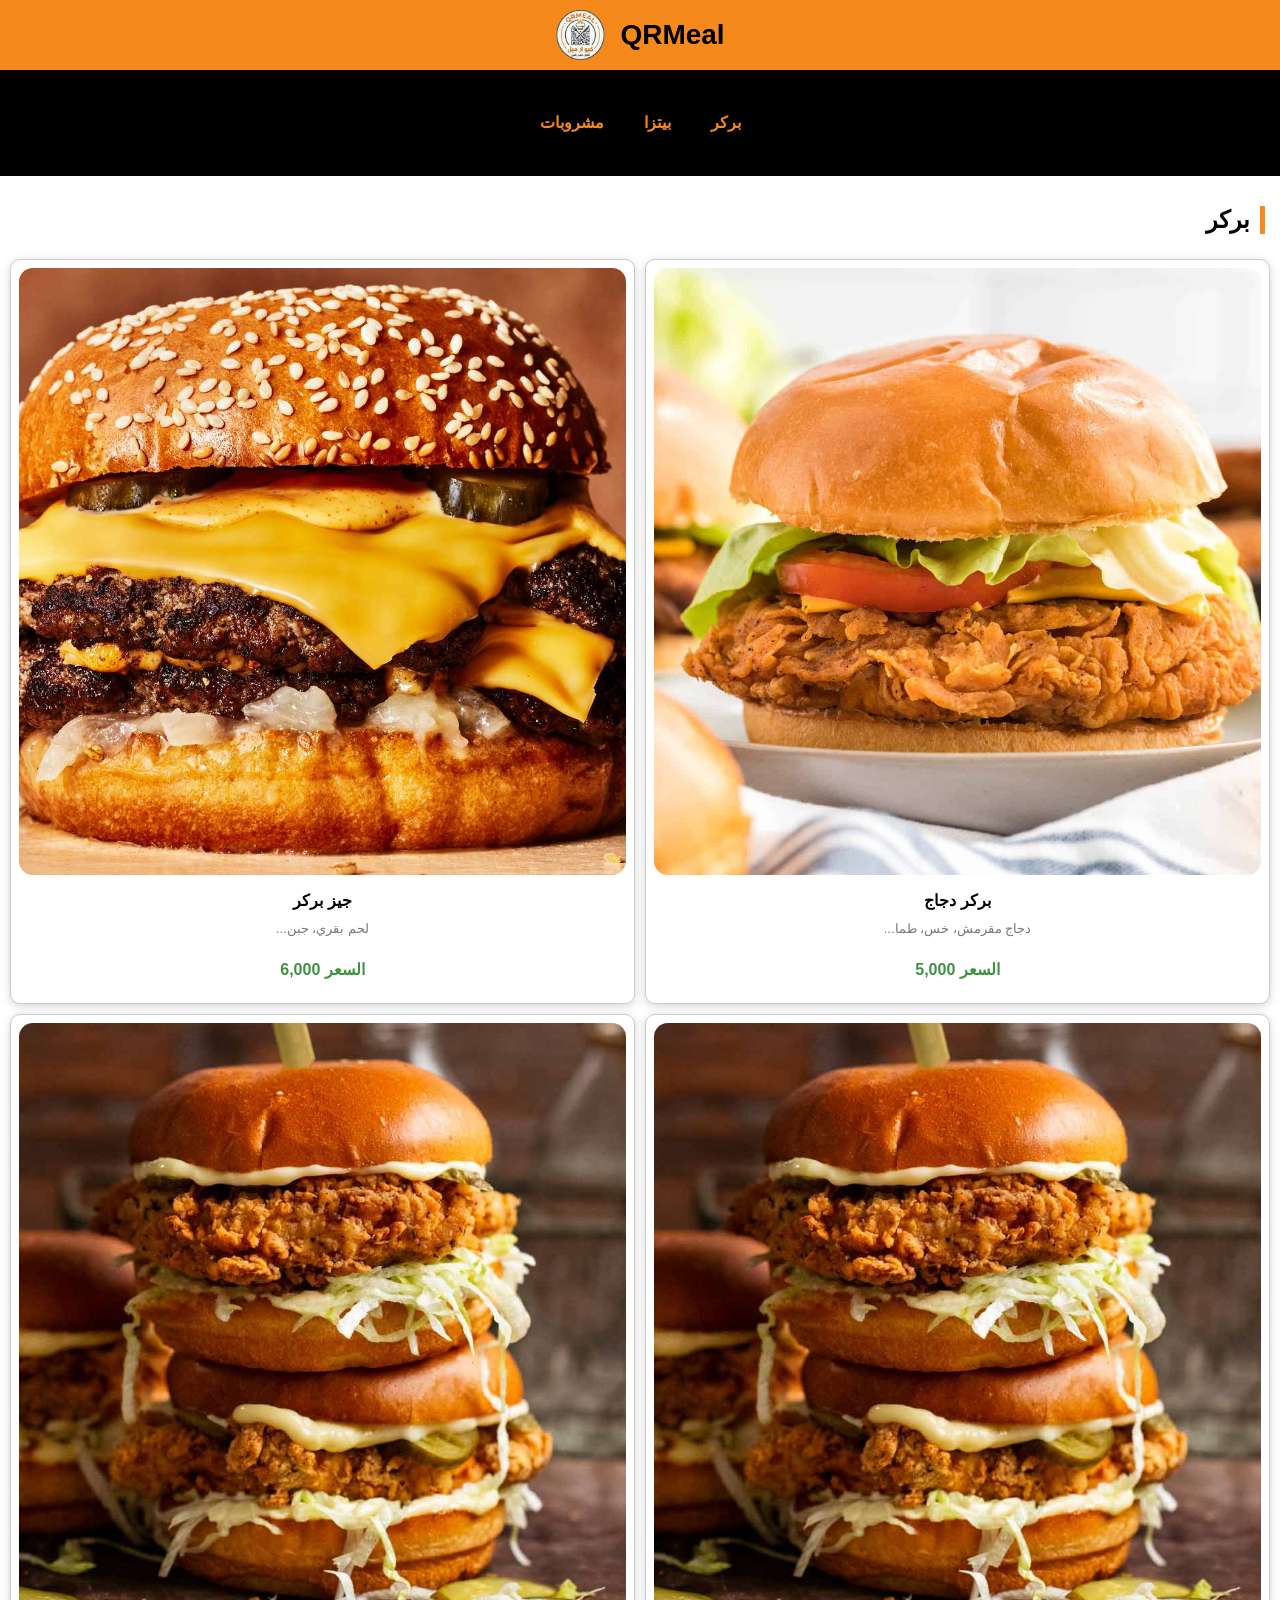
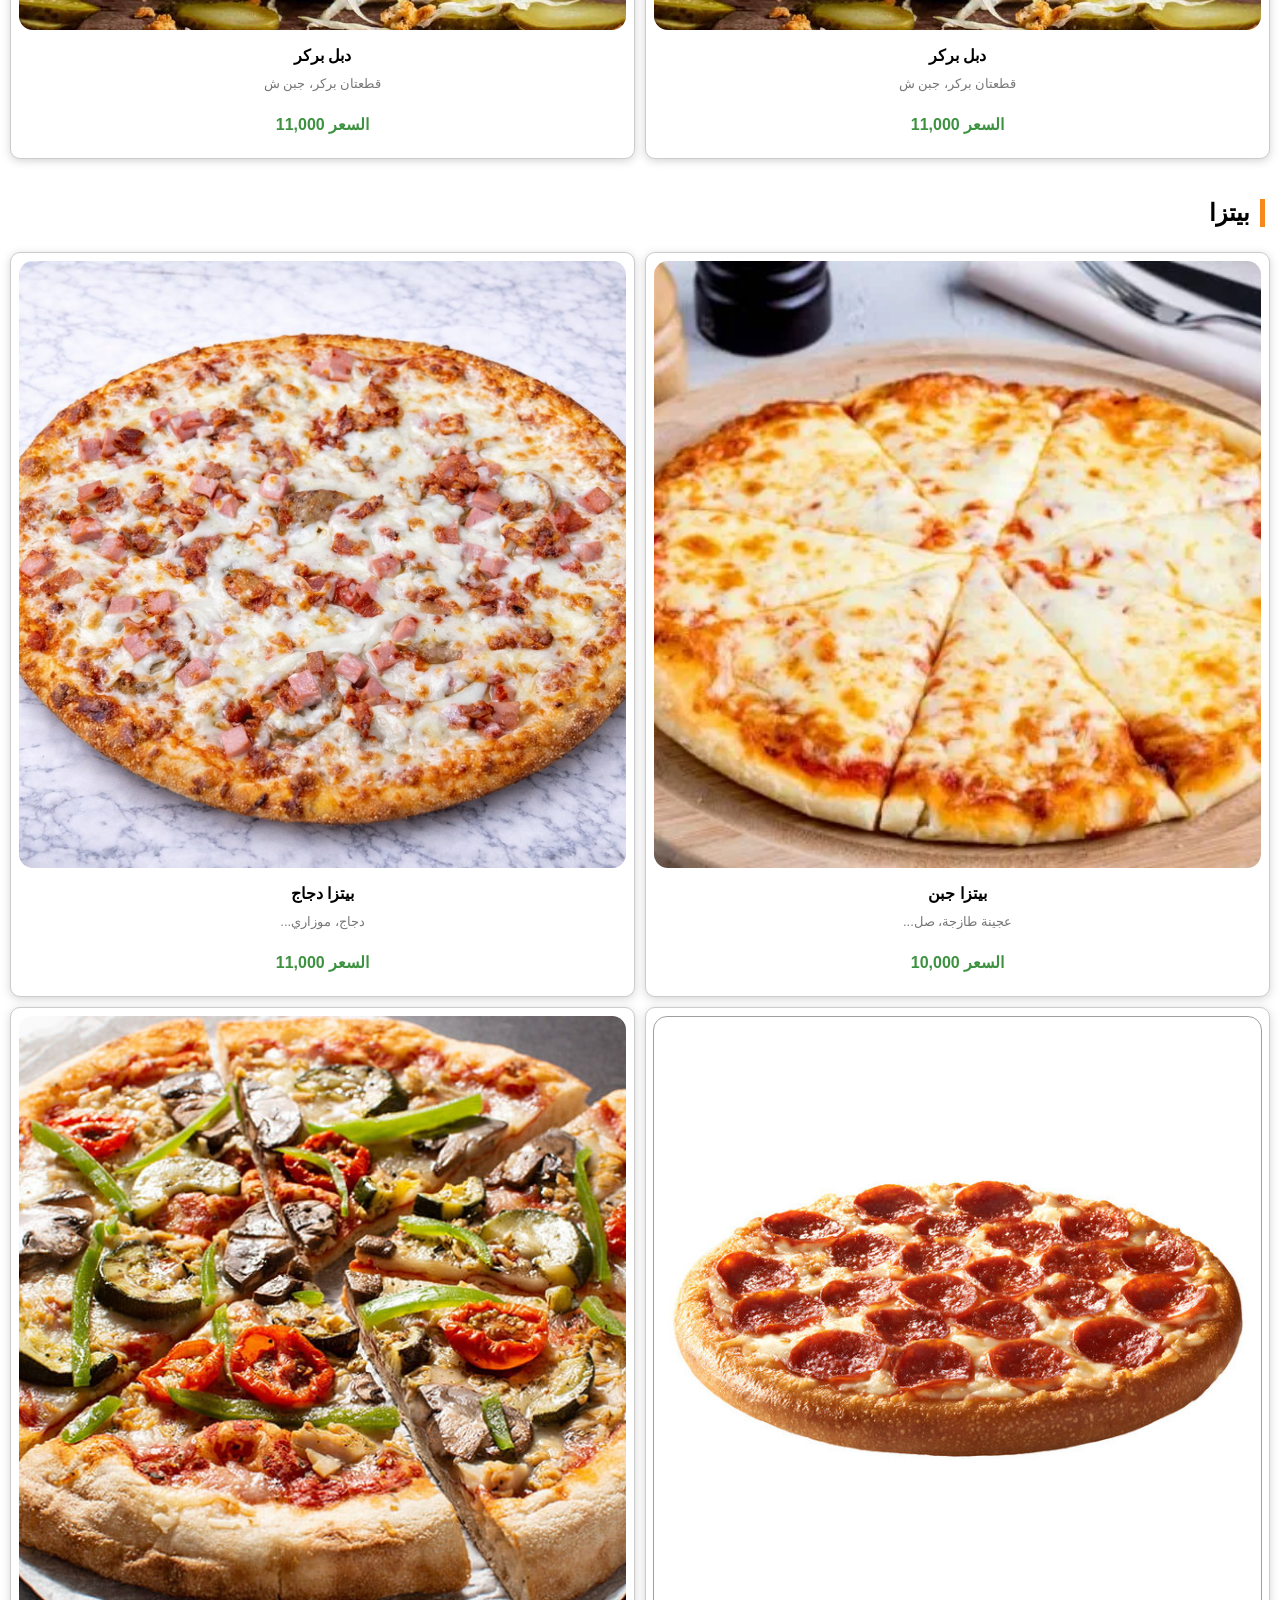
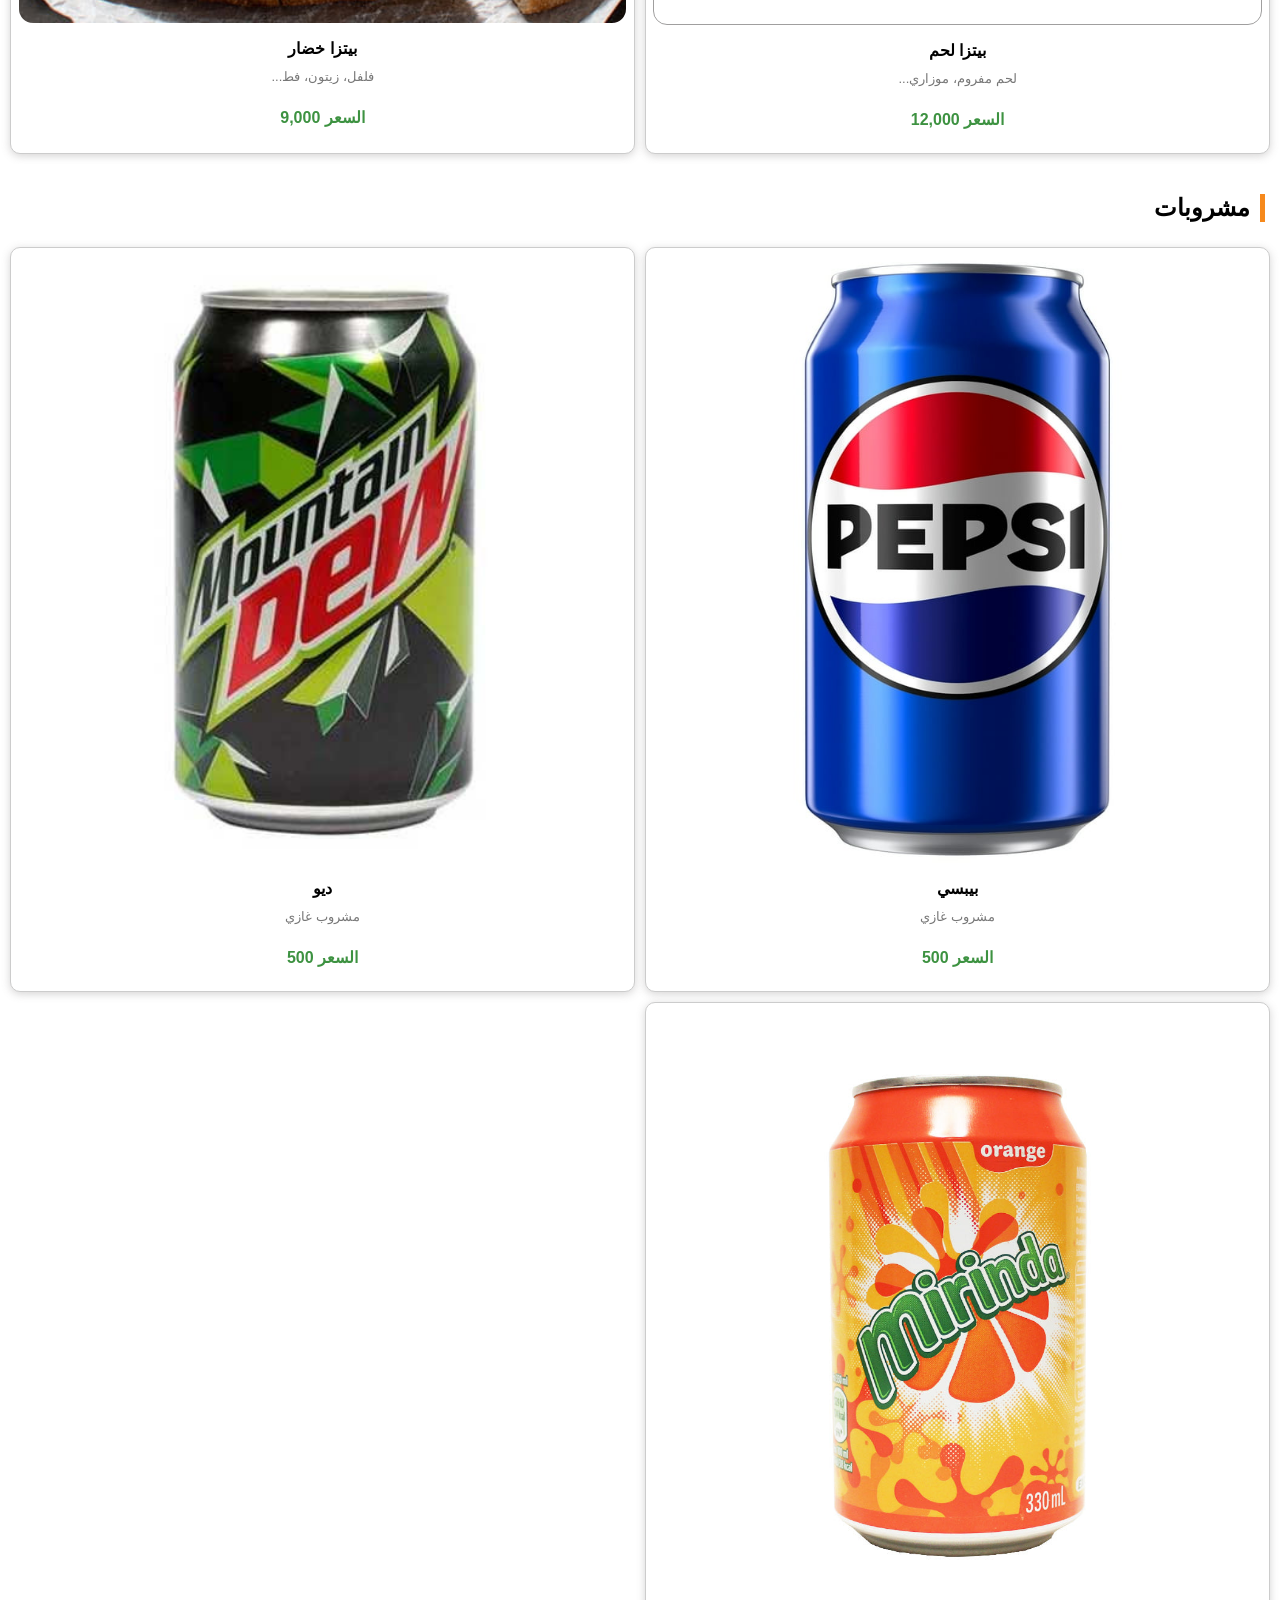
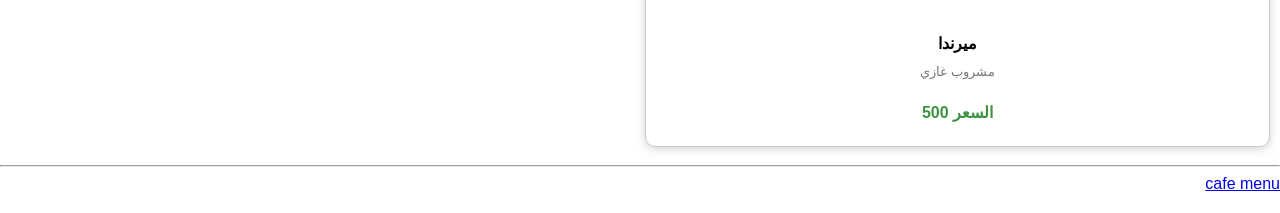
==== index.html @ b3125147 "Add files via upload" ====
<!DOCTYPE html>
<html lang="en">
<head>

    <!-- إعدادات الصفحة الأساسية -->
    <meta charset="UTF-8">
    <meta name="viewport" content="width=device-width, initial-scale=1.0">

    <!-- اسم الصفحة في المتصفح -->
    <title>Test resturant</title>

    <!-- ملف التنسيق CSS -->
    <link rel="stylesheet" href="css/style.css">

</head>

<body>

    <!-- اسم المطعم -->
    <header>
      <div class="header-container">
        <h1 id="resturant-title">QRMeal</h1>
        <img class="logo" src="images/logo.png" alt="QRMeal Logo">
      </div>
    </header>

    <!--
    قائمة التنقل بين الأقسام

    عند إضافة قسم جديد:
    1- أضف رابط هنا
    2- أنشئ Section بنفس الـ id
    -->
    <nav>
        <a href="#burger-section" id="burger">بركر</a>
        <a href="#pizza-section" id="pizza">بيتزا</a>
        <a href="#drinks-section" id="drinks">مشروبات</a>
    </nav>

    <!-- ================= قسم البركر ================= -->
    <section id="burger-section">

        <h2>بركر</h2>

        <!-- جميع وجبات البركر -->
        <div class="menu-grid">

            <!--
            قالب إضافة وجبة جديدة:

            <div class="meal-card"
            onclick="openPopup('اسم الوجبة','السعر','مسار الصورة','المكونات الكاملة')">

                <img src="مسار الصورة" alt="اسم الوجبة">

                <p class="meal-name">اسم الوجبة</p>

                <p class="ingredients-preview">
                    مكون 1، مكون 2...
                </p>

                <p class="price">السعر</p>

            </div>
            -->

            <div class="meal-card"
            onclick="openPopup(
            'بركر دجاج',
            'السعر 5,000',
            'images/بركر دجاج.jpg',
            'دجاج مقرمش، خس، طماطم، جبن شيدر، صوص خاص'
            )">

                <img src="images/بركر دجاج.jpg" alt="بركر دجاج">

                <p class="meal-name">بركر دجاج</p>

                <p class="ingredients-preview">
                   دجاج مقرمش، خس، طما...
                </p>

                <p class="price">السعر 5,000</p>

            </div>

            <div class="meal-card"
            onclick="openPopup(
            'جيز بركر',
            'السعر 6,000',
            'images/جيز بركر.jpg',
            'لحم بقري، جبن شيدر، خس، مخلل، صوص بركر'
            )">

                <img src="images/جيز بركر.jpg" alt="جيز بركر">

                <p class="meal-name">جيز بركر</p>

                <p class="ingredients-preview">
                   لحم بقري، جبن...
                </p>

                <p class="price">السعر 6,000</p>

            </div>

            <div class="meal-card"
            onclick="openPopup(
            'دبل بركر',
            'السعر 11,000',
            'images/دبل بركر.jpg',
                 'قطعتان  بركر، جبن شيدر، خس، بصل، مخلل، صوص خاص'
            )">

                <img src="images/دبل بركر.jpg" alt="دبل بركر">

                <p class="meal-name">دبل بركر</p>

                <p class="ingredients-preview">
                    قطعتان  بركر، جبن ش                
                </p>

                <p class="price">السعر 11,000</p>

            </div>

            <div class="meal-card"
            onclick="openPopup(
            'دبل بركر',
            'السعر 11,000',
            'images/دبل بركر.jpg',
                 'قطعتان  بركر، جبن شيدر، خس، بصل، مخلل، صوص خاص'
            )">

                <img src="images/دبل بركر.jpg" alt="دبل بركر مضاعف">

                <p class="meal-name">دبل بركر</p>

                <p class="ingredients-preview">
                    قطعتان  بركر، جبن ش               
                </p>

                <p class="price">السعر 11,000</p>

            </div>

        </div>

    </section>

        <!-- ================= قسم البيتزا ================= -->
    <section id="pizza-section">

        <h2>بيتزا</h2>

        <!-- جميع أنواع البيتزا -->
        <div class="menu-grid">

            <div class="meal-card"
            onclick="openPopup(
            'بيتزا جبن',
            'السعر 10,000',
            'images/بيتزا جبن.jpg',
            'عجينة طازجة، صلصة بيتزا، جبن موزاريلا'
            )">

                <img src="images/بيتزا جبن.jpg" alt="بيتزا جبن">

                <p class="meal-name">بيتزا جبن</p>

                <p class="ingredients-preview">
                    عجينة طازجة، صل...
                        </p>

                <p class="price">السعر 10,000</p>

            </div>

            <div class="meal-card"
            onclick="openPopup(
            'بيتزا دجاج',
            'السعر 11,000',
            'images/بيتزا دجاج.png',
            'دجاج، موزاريلا، فلفل رومي، صلصة بيتزا'
            )">

                <img src="images/بيتزا دجاج.png" alt="بيتزا دجاج">

                <p class="meal-name">بيتزا دجاج</p>

                <p class="ingredients-preview">
                    دجاج، موزاري...
                </p>

                <p class="price">السعر 11,000</p>

            </div>

            <div class="meal-card"
            onclick="openPopup(
            'بيتزا لحم',
            'السعر 12,000',
            'images/بيتزا لحم.jpg',
            'لحم مفروم، موزاريلا، صلصة بيتزا، بصل'
            )">

                <!--
                هذه الصورة لها تنسيق خاص
                لأن أبعاد الصورة الأصلية تختلف عن بقية الصور
                -->
                <img src="images/بيتزا لحم.jpg" alt="بيتزا لحم" style="
                aspect-ratio: 1/1;
                object-fit: contain;
                border: 1px solid rgb(160, 159, 159);">

                <p class="meal-name">بيتزا لحم</p>

                <p class="ingredients-preview">
                    لحم مفروم، موزاري...
                </p>

                <p class="price">السعر 12,000</p>

            </div>

            <div class="meal-card"
            onclick="openPopup(
            'بيتزا خضار',
            'السعر 9,000',
            'images/بيتزا خضار.jpg',
            'فلفل، زيتون، فطر، ذرة، موزاريلا'
            )">

                <img src="images/بيتزا خضار.jpg" alt="بيتزا خضار">

                <p class="meal-name">بيتزا خضار</p>

                <p class="ingredients-preview">
                    فلفل، زيتون، فط...
                </p>

                <p class="price">السعر 9,000</p>

            </div>

        </div>

    </section>

    <!-- ================= قسم المشروبات ================= -->
    <section id="drinks-section">

        <h2>مشروبات</h2>

        <!-- جميع المشروبات -->
        <div class="menu-grid">

            <div class="meal-card"
            onclick="openPopup(
            'بيبسي',
            'السعر 500',
            'images/ببسي.jpeg',
            'مشروب غازي'
            )">

                <img src="images/ببسي.jpeg" alt="بيبسي">

                <p class="meal-name">بيبسي</p>

                <p class="ingredients-preview">
                    مشروب غازي
                </p>

                <p class="price">السعر 500</p>

            </div>

            <div class="meal-card"
            onclick="openPopup(
            'ديو',
            'السعر 500',
            'images/ديو.jpg',
            'مشروب غازي'
            )">

                <img src="images/ديو.jpg" alt="ديو">

                <p class="meal-name">ديو</p>

                <p class="ingredients-preview">
                    مشروب غازي
                </p>

                <p class="price">السعر 500</p>

            </div>

            <div class="meal-card"
            onclick="openPopup(
            'ميرندا',
            'السعر 500',
            'images/ميرندا.jpg',
            'مشروب غازي'
            )">

                <img src="images/ميرندا.jpg" alt="ميرندا">

                <p class="meal-name">ميرندا</p>

                <p class="ingredients-preview">
                    مشروب غازي
                </p>

                <p class="price">السعر 500</p>

            </div>

        </div>

    </section>

    <hr>
    <footer>
        <a href="/Cafe/cafe.html">cafe menu</a>
    </footer>



    <!--
    النافذة المنبثقة (Popup)

    يتم تغيير:
    - الصورة
    - اسم الوجبة
    - السعر
    - المكونات

    تلقائياً بواسطة JavaScript
    -->
    <div id="meal-popup" class="popup-overlay">

        <div class="popup-content">

            <!-- زر إغلاق النافذة -->
            <span class="close-btn" onclick="closePopup()">&times;</span>

            <img id="popup-img" src="" alt="صورة الوجبة المنبثقة">

            <h3 id="popup-title">اسم الوجبة</h3>

            <p id="popup-price">السعر</p>

            <!-- المكونات الكاملة للوجبة -->
            <div class="popup-ingredients-box">

                <h4>المكونات</h4>

                <p id="popup-ingredients">
                    تظهر المكونات هنا
                </p>

            </div>

        </div>

    </div>

    <!--
    ملف JavaScript

    مسؤول عن:
    - فتح النافذة المنبثقة
    - إغلاقها
    - تغيير بيانات الوجبة المختارة
    - عرض المكونات
    -->


    <script src="js/script.js"></script>

</body>
</html>
---- css/style.css ----
/* =========================
   إعدادات عامة للموقع
========================= */
html{
    scroll-behavior: smooth; /* تنقل سلس عند الضغط على روابط الأقسام */
}

body{
    background-color: white;
    font-family: 'Segoe UI', Tahoma, Geneva, Verdana, sans-serif;
    direction: rtl;
    margin: 0;
    padding-bottom: 20px;
}


/* =========================
   رأس الصفحة (اسم المطعم)
========================= */

.header-container {
    display: flex;
    align-items: center;
    justify-content: center;
    gap: 15px; /* مسافة ممتازة بين الشعار والنص */
    background-color: rgb(246, 137, 28);
    padding: 10px 0; /* إضافة مساحة علوية وسفلية خفيفة للهيدر */
}

.logo {
    width: 50px;  
    height: 50px;
    object-fit: contain;
}

#resturant-title {
    margin: 0;
    font-size: 28px; 
    color: #000000;
}




/* =========================
   شريط التنقل بين الأقسام
========================= */

nav{
    display: flex;
    gap: 20px;
    background-color: black;
    justify-content: center;
    font-weight: bold;
    padding: 3% 0;
}

nav a{
    color: rgb(246, 137, 28);
    text-decoration: none;
    border-radius: 20px;
    padding: 5px 10px;
    font-size: 16px;
}

/* تأثير عند مرور الماوس على الرابط */
nav a:hover{
    color: black;
    background-color: rgb(246, 137, 28);
}


/* =========================
   عناوين الأقسام
   (بركر - بيتزا - مشروبات)
========================= */

section h2{
    font-weight: bold;
    border-right: 5px solid rgb(246, 137, 28);
    padding-right: 10px;

    /* مسافات حول عنوان القسم */
    margin-right: 15px;
    margin-top: 30px;
    margin-bottom: 15px;
}


/* =========================
   شبكة عرض الوجبات
   غيّر عدد الأعمدة من هنا
========================= */

.menu-grid{
    display: grid;
    grid-template-columns: repeat(2,1fr);
    gap: 10px;
    width: 100%;
    box-sizing: border-box;
    overflow: hidden;
    padding: 10px;
}


/* =========================
   بطاقة الوجبة
========================= */

.meal-card{
    box-shadow: 0 2px 8px rgba(116, 113, 113, 0.3);
    display: flex;
    flex-direction: column;
    box-sizing: border-box;
    border-radius: 10px;
    overflow: hidden;
    border: 1px solid #cccccc;
    background-color: white;
    padding: 8px;
    align-items: center;
}


/* صورة الوجبة */
.meal-card img{
    width: 100%;
    height: auto;
    border-radius: 14px;

    /* يجعل جميع الصور بنفس الأبعاد */
    aspect-ratio: 1 / 1;
    object-fit: cover;
    background-color: white;
}

/* اسم الوجبة */
.meal-name{
    font-weight: bold;
}


/* سعر الوجبة */
.price{
    color: #3d9241;
    font-weight: bold;
}

/*-----------------
    نافذة منبثقة popup
-------------------*/

/* الخلفية المعتمة التي تغطي الشاشة بالكامل */
.popup-overlay {
    position: fixed;
    top: 0;
    left: 0;
    width: 100%;
    height: 100%;
    background-color: rgba(0, 0, 0, 0.7); /* خلفية سوداء شفافة */
    display: flex;
    justify-content: center;
    align-items: center;
    z-index: 1000; /* لضمان ظهورها فوق كل عناصر الموقع */
    opacity: 0;
    pointer-events: none;
    transition: opacity 0.3s ease; /* تأثير حركة ناعم عند الظهور */
}

/* يوضع هذا الكلاس بواسطة الجافاسكربت لإظهار النافذة */
.popup-overlay.active {
    opacity: 1;
    pointer-events: auto;
}

/* صندوق المحتوى الأبيض الداخلي للـ Popup */
.popup-content {
    background-color: #ffffff;
    padding: 30px;
    border-radius: 15px;
    width: 90%;
    max-width: 400px;
    text-align: center;
    position: relative;
    box-shadow: 0 5px 15px rgba(0, 0, 0, 0.3);
}

/* زر الإغلاق (X) في الزاوية */
.close-btn {
    position: absolute;
    top: 10px;
    right: 15px;
    font-size: 28px;
    font-weight: bold;
    color: #aaa;
    cursor: pointer;
}

.close-btn:hover {
    color: #000;
}

/* تنسيق صورة الوجبة داخل الـ Popup */
.popup-content img {
    width: 100%;
    object-fit: contain;
    border-radius: 10px;
    margin-bottom: 15px;
}


/* =========================
   وصف مختصر للمكونات
   داخل بطاقة الوجبة
========================= */

.ingredients-preview{
    color: #777;
    font-size: 13px;
    text-align: center;
    margin-top: -5px;
    margin-bottom: 8px;
}


/* =========================
   المكونات داخل الـ Popup
========================= */

.popup-ingredients-box{
    margin-top: 15px;
    padding-top: 10px;
    border-top: 1px solid #ddd;
}

.popup-ingredients-box h4{
    margin-bottom: 10px;
    color: rgb(246, 137, 28);
}

#popup-ingredients{
    color: #444;
    line-height: 1.8;
    margin: 0;
}
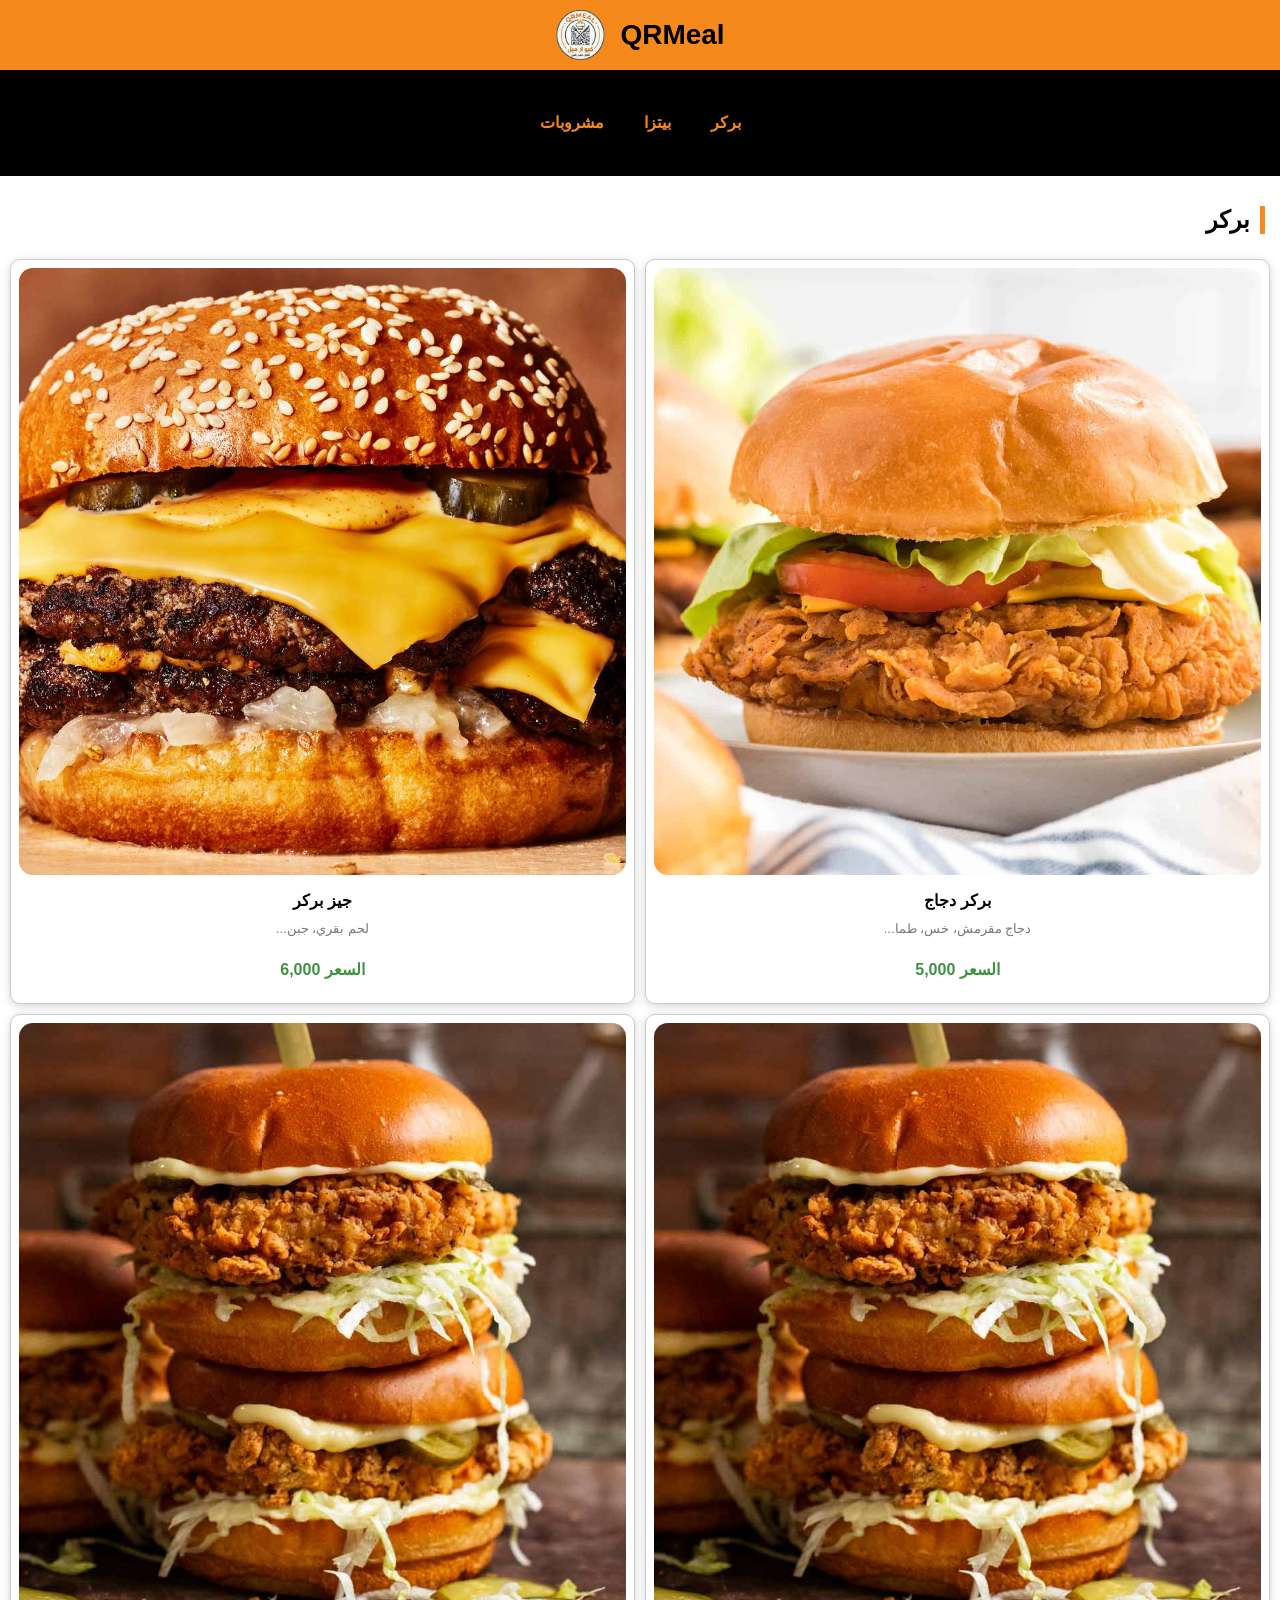
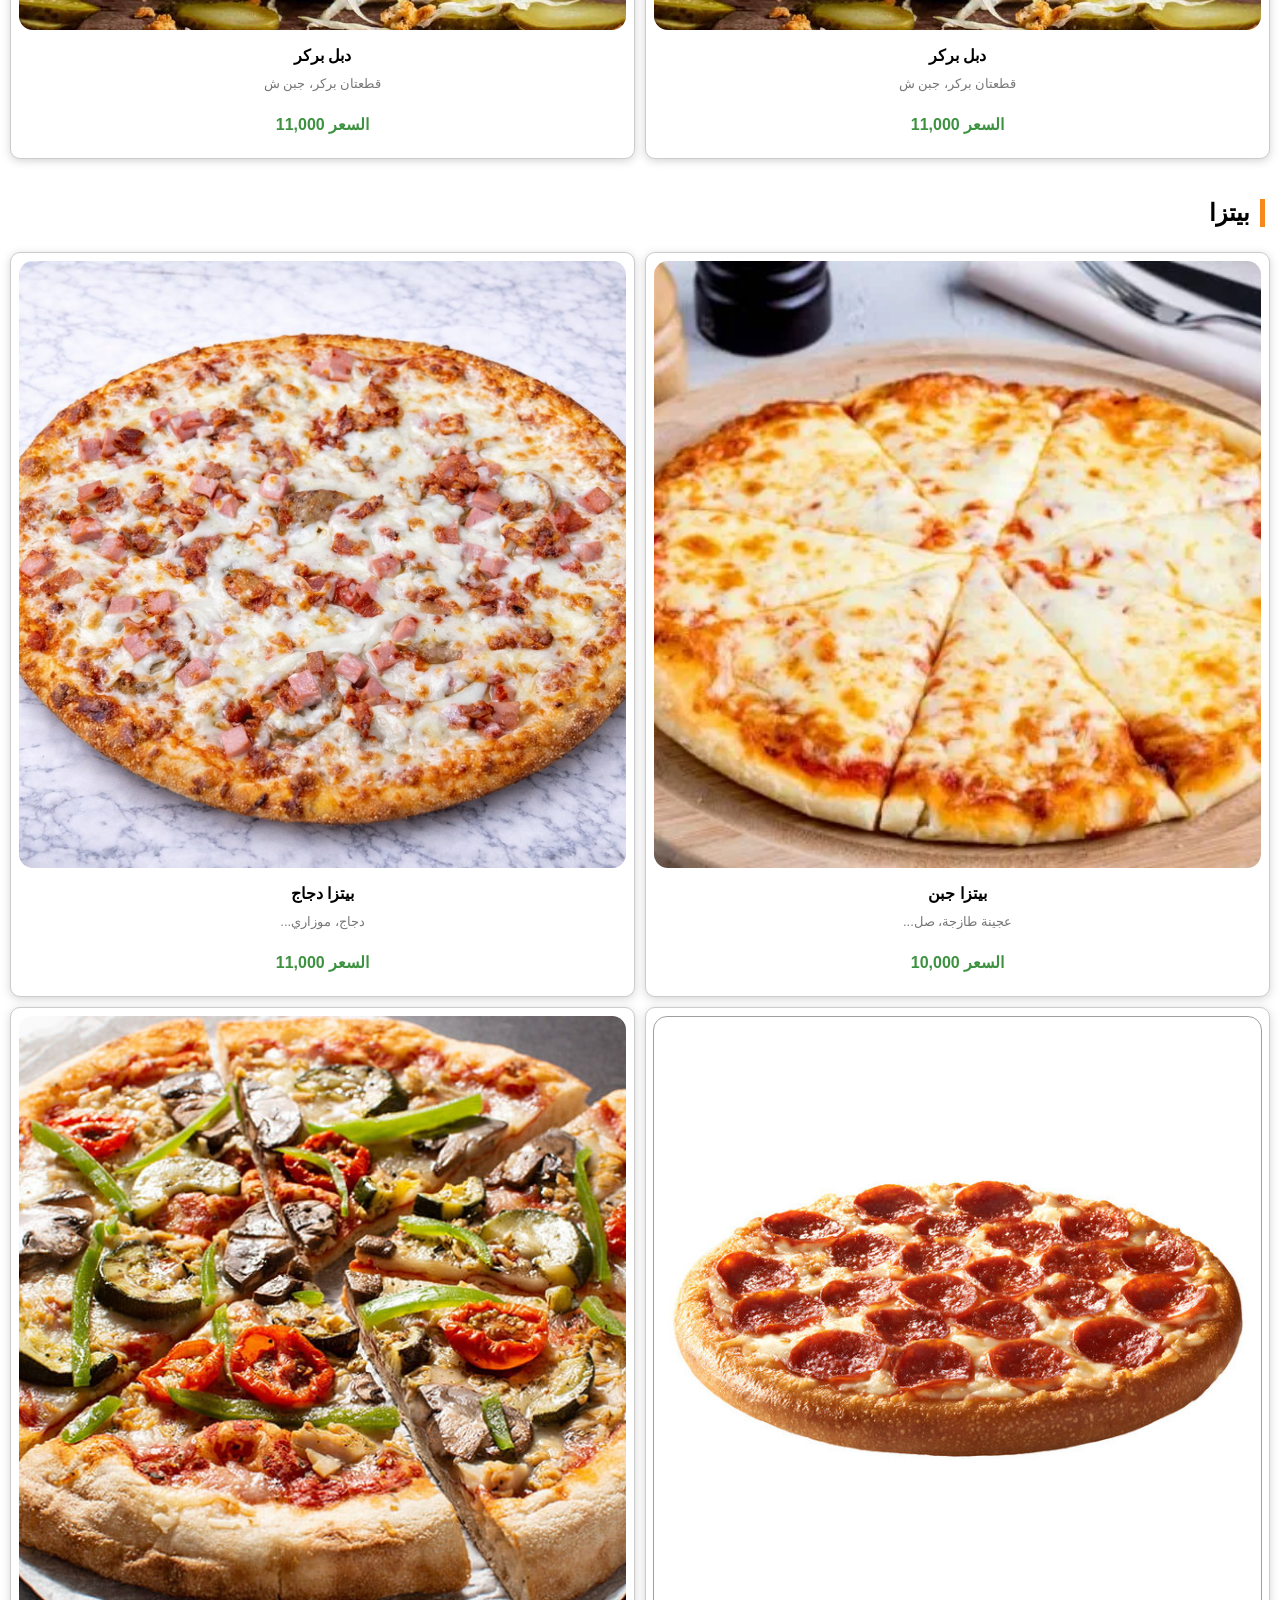
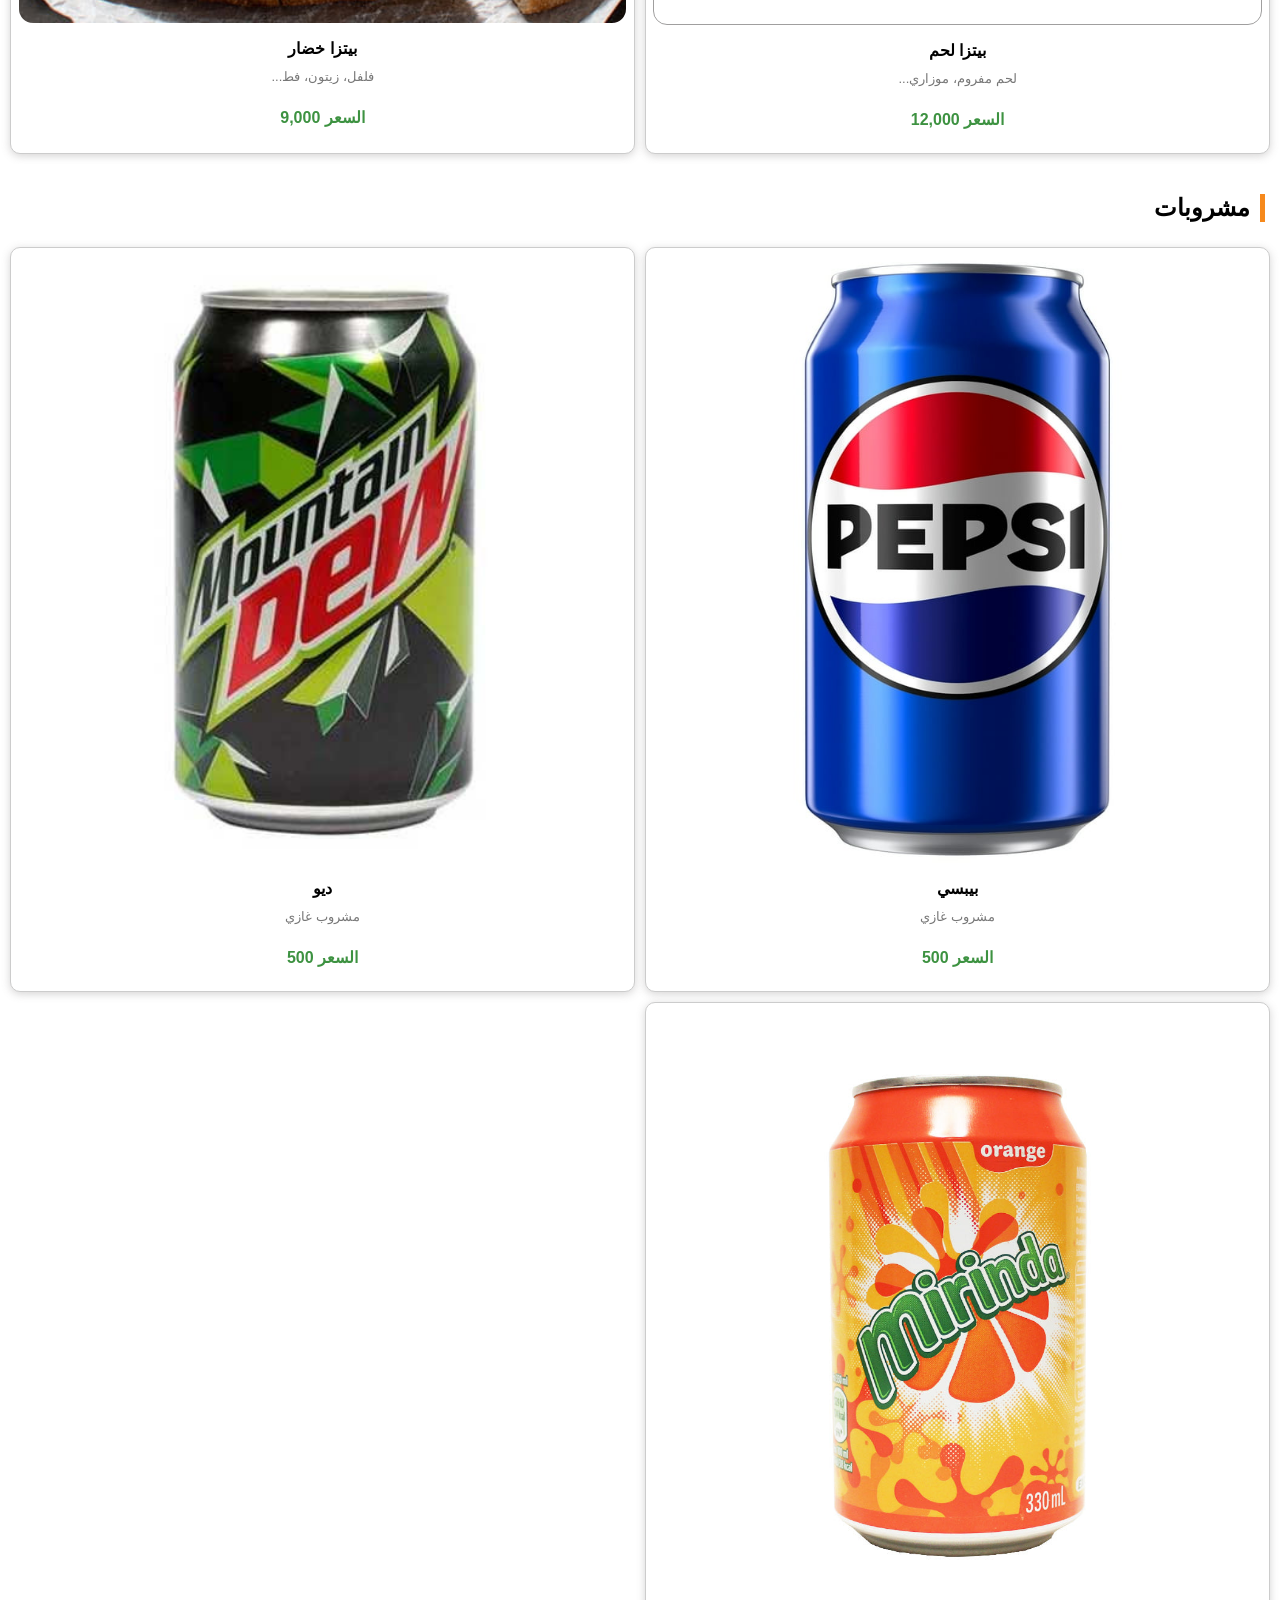
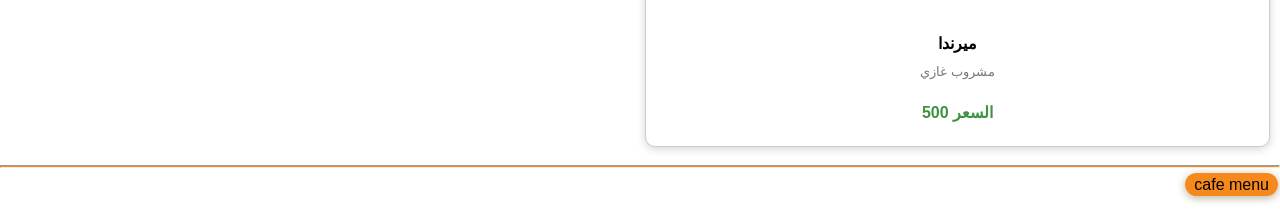
==== commit c176533e: "Add files via upload" ====
--- a/index.html
+++ b/index.html
@@ -10,7 +10,7 @@
     <title>Test resturant</title>
 
     <!-- ملف التنسيق CSS -->
-    <link rel="stylesheet" href="css/style.css">
+    <link rel="stylesheet" href="../css/style.css">
 
 </head>
 
@@ -18,10 +18,12 @@
 
     <!-- اسم المطعم -->
     <header>
+        <a href="about-us/about-us.html" style="text-decoration: none;">
       <div class="header-container">
         <h1 id="resturant-title">QRMeal</h1>
         <img class="logo" src="images/logo.png" alt="QRMeal Logo">
       </div>
+      </a>
     </header>
 
     <!--
--- a/css/style.css
+++ b/css/style.css
@@ -25,6 +25,7 @@
     gap: 15px; /* مسافة ممتازة بين الشعار والنص */
     background-color: rgb(246, 137, 28);
     padding: 10px 0; /* إضافة مساحة علوية وسفلية خفيفة للهيدر */
+    
 }
 
 .logo {
@@ -144,6 +145,25 @@
     color: #3d9241;
     font-weight: bold;
 }
+
+hr{
+    height: 1px;
+    background-color: rgb(246, 137, 28);
+}
+
+
+footer a{
+    text-decoration: none;
+    color: #000000;
+    background-color: rgb(246, 137, 28);
+    box-shadow: 0 2px 8px #b8b49d;
+    border-radius: 20px;
+    padding: 3px 9px;
+    margin-right: 2px;
+    text-align: center;
+}
+
+
 
 /*-----------------
     نافذة منبثقة popup
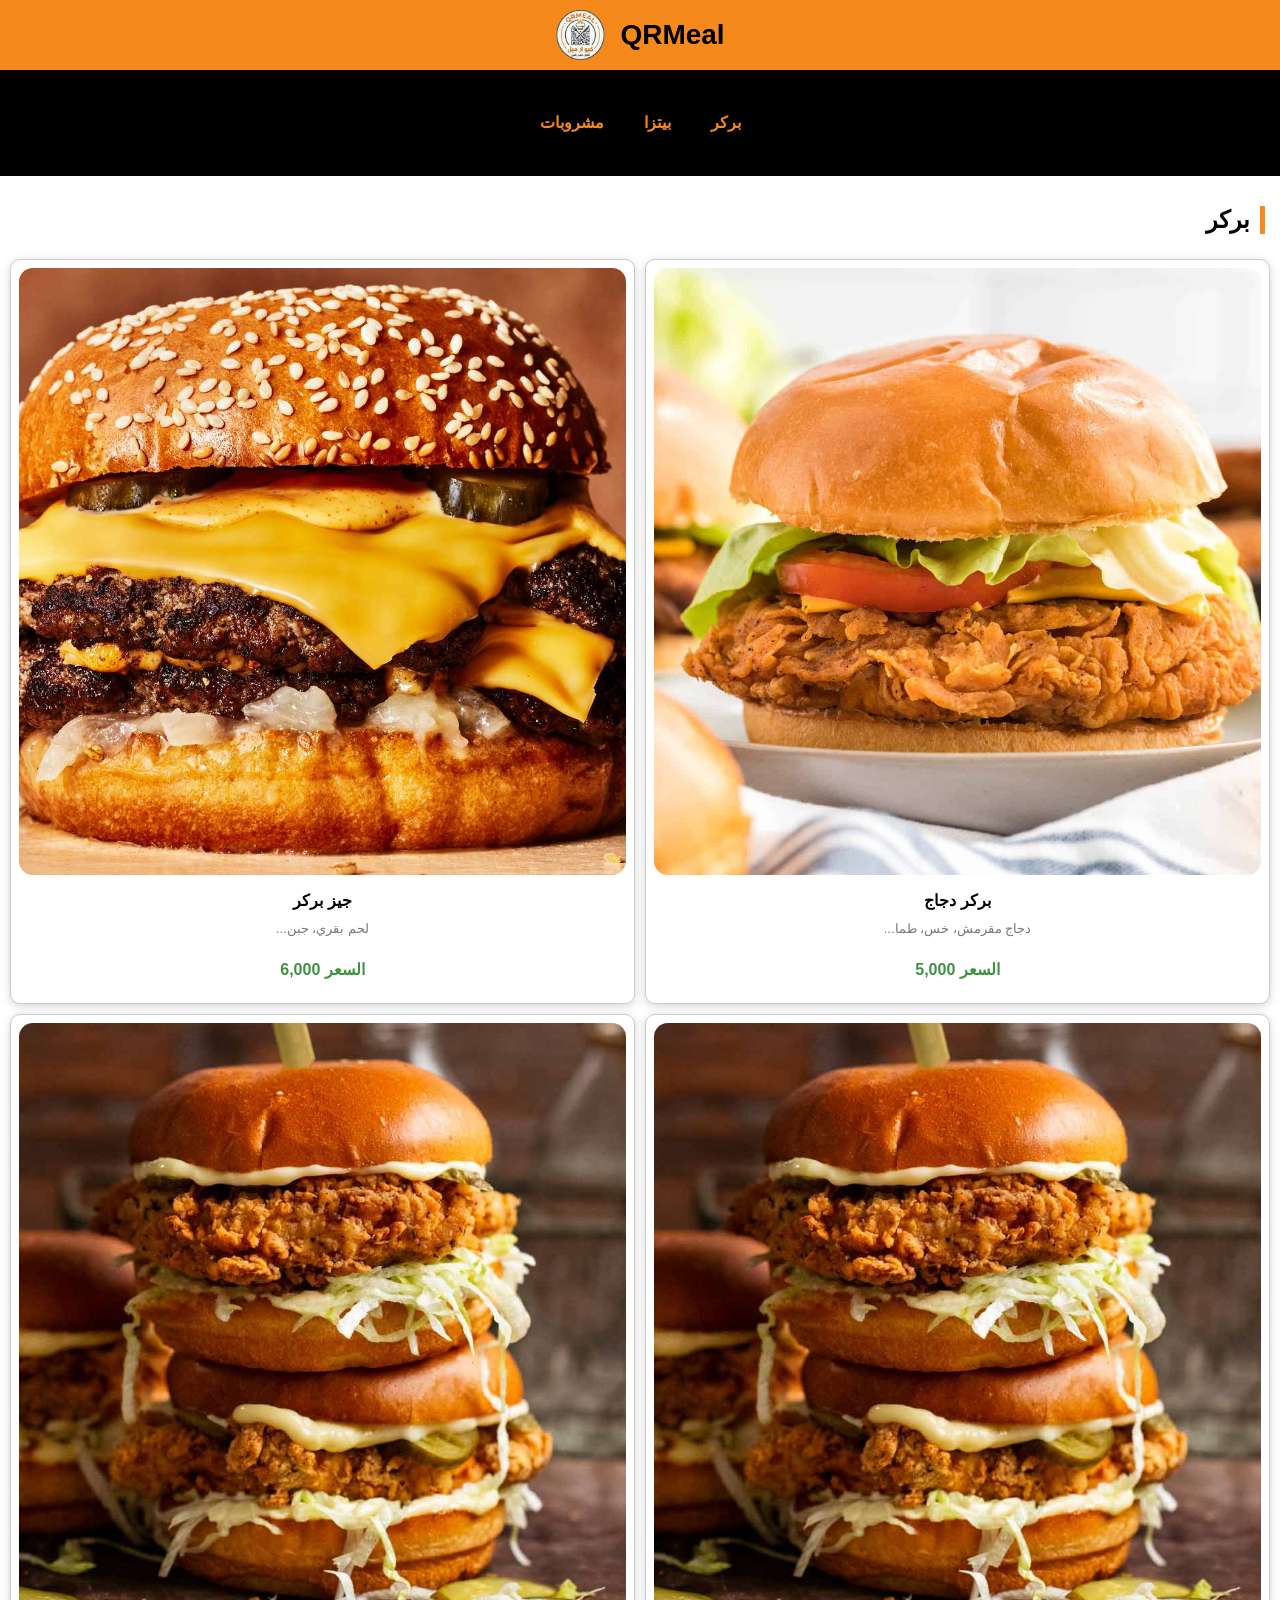
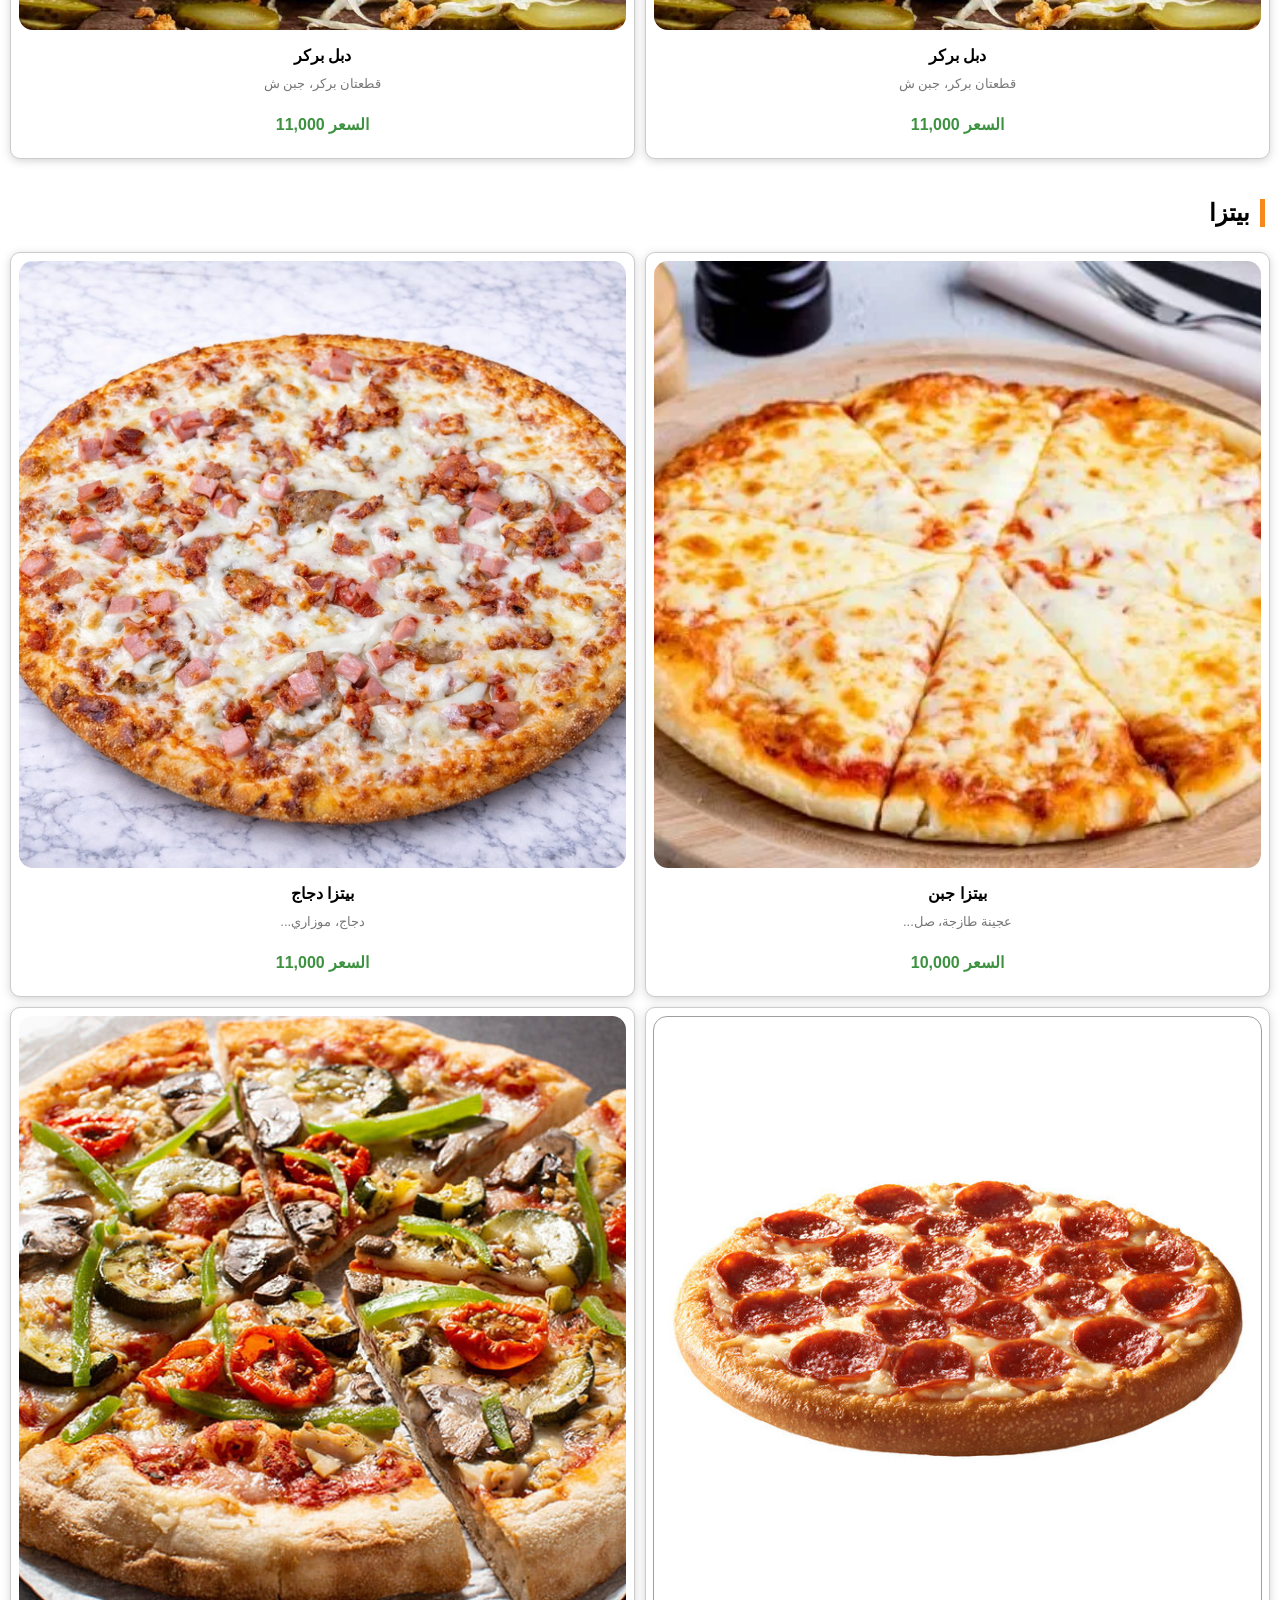
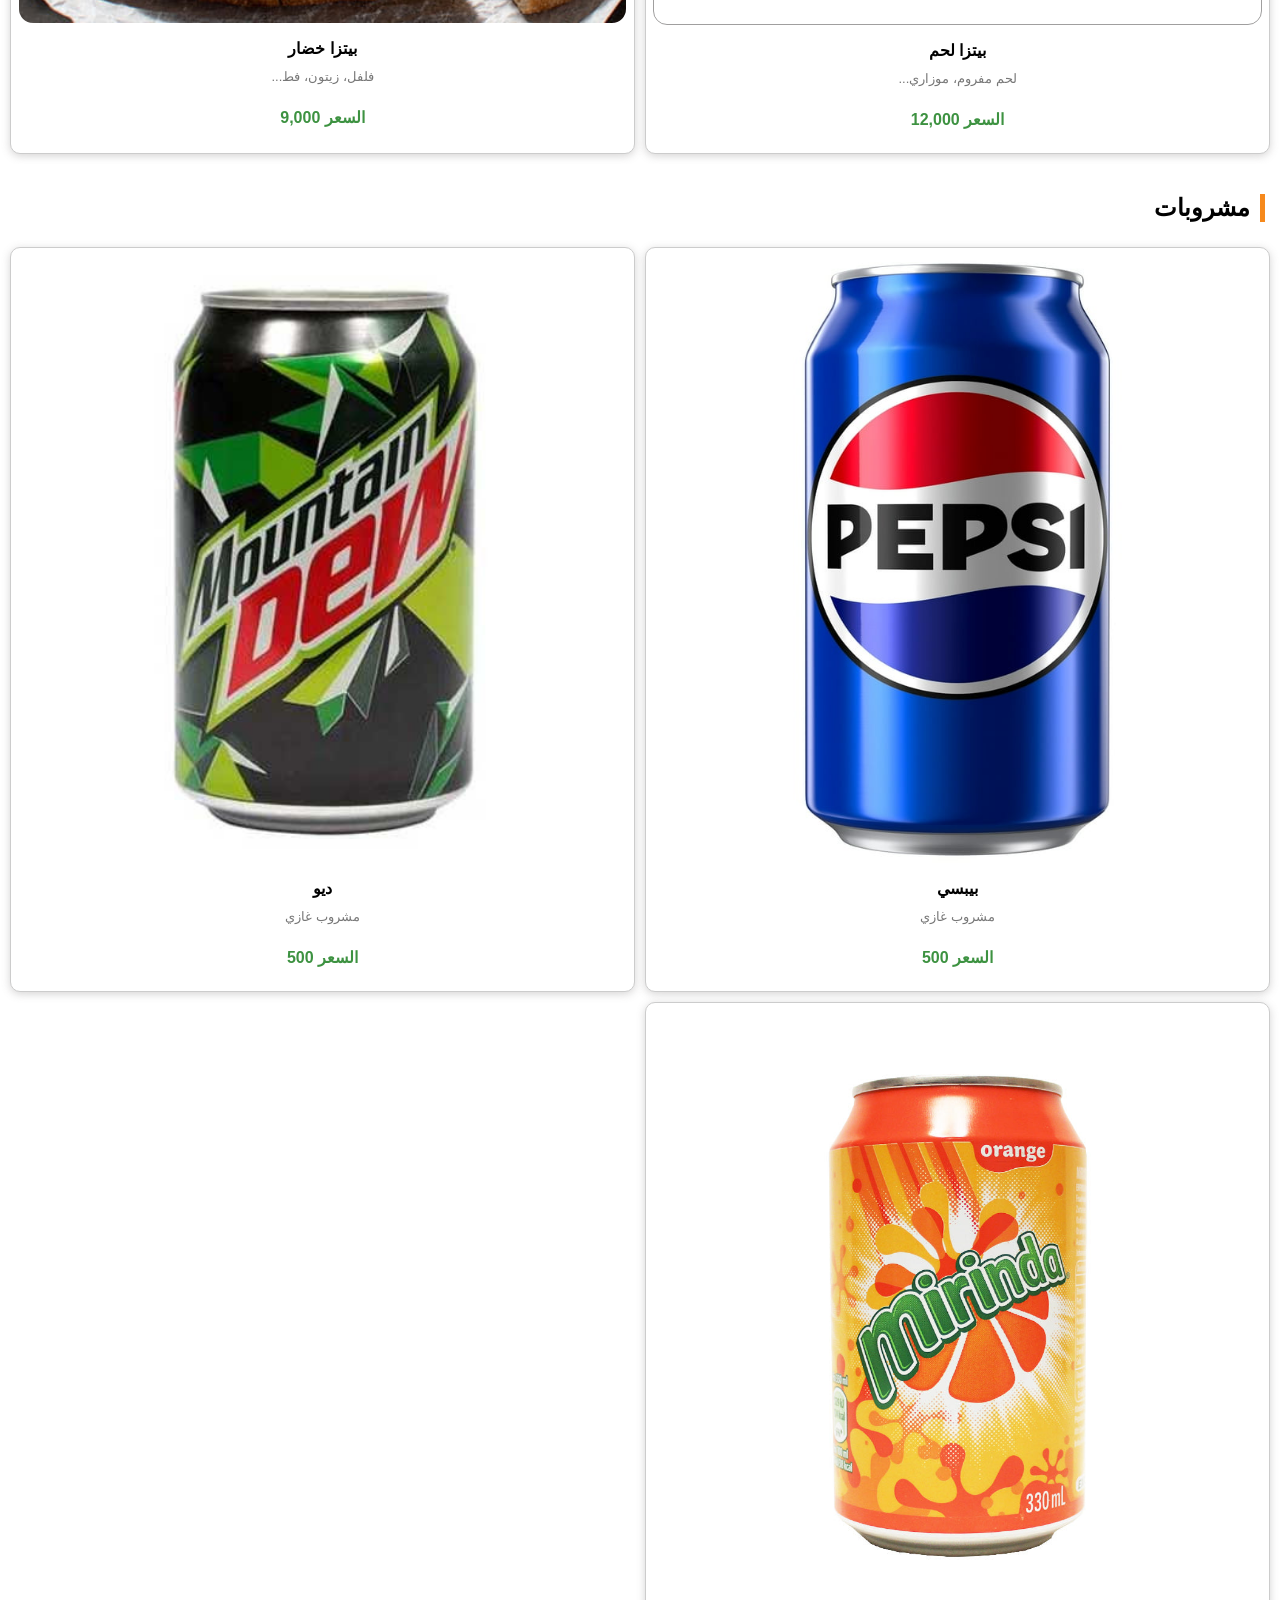
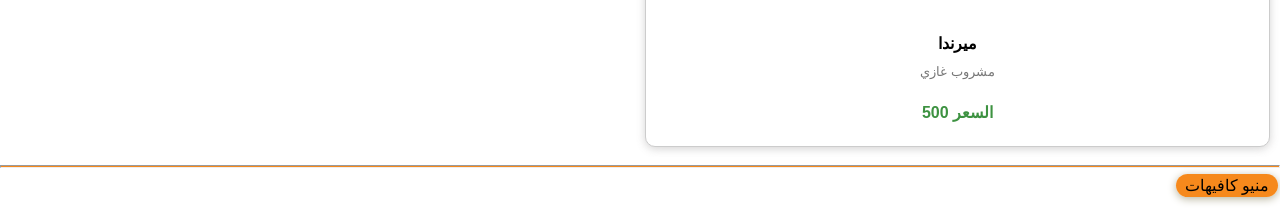
==== commit 024a377c: "Update index.html" ====
--- a/index.html
+++ b/index.html
@@ -10,7 +10,7 @@
     <title>Test resturant</title>
 
     <!-- ملف التنسيق CSS -->
-    <link rel="stylesheet" href="../css/style.css">
+    <link rel="stylesheet" href="css/style.css">
 
 </head>
 
@@ -323,8 +323,9 @@
 
     <hr>
     <footer>
-        <a href="/Cafe/cafe.html">cafe menu</a>
+    <a href="Cafe/cafe.html">منيو كافيهات</a>
     </footer>
+    
 
 
 
@@ -381,4 +382,4 @@
     <script src="js/script.js"></script>
 
 </body>
-</html>+</html>
